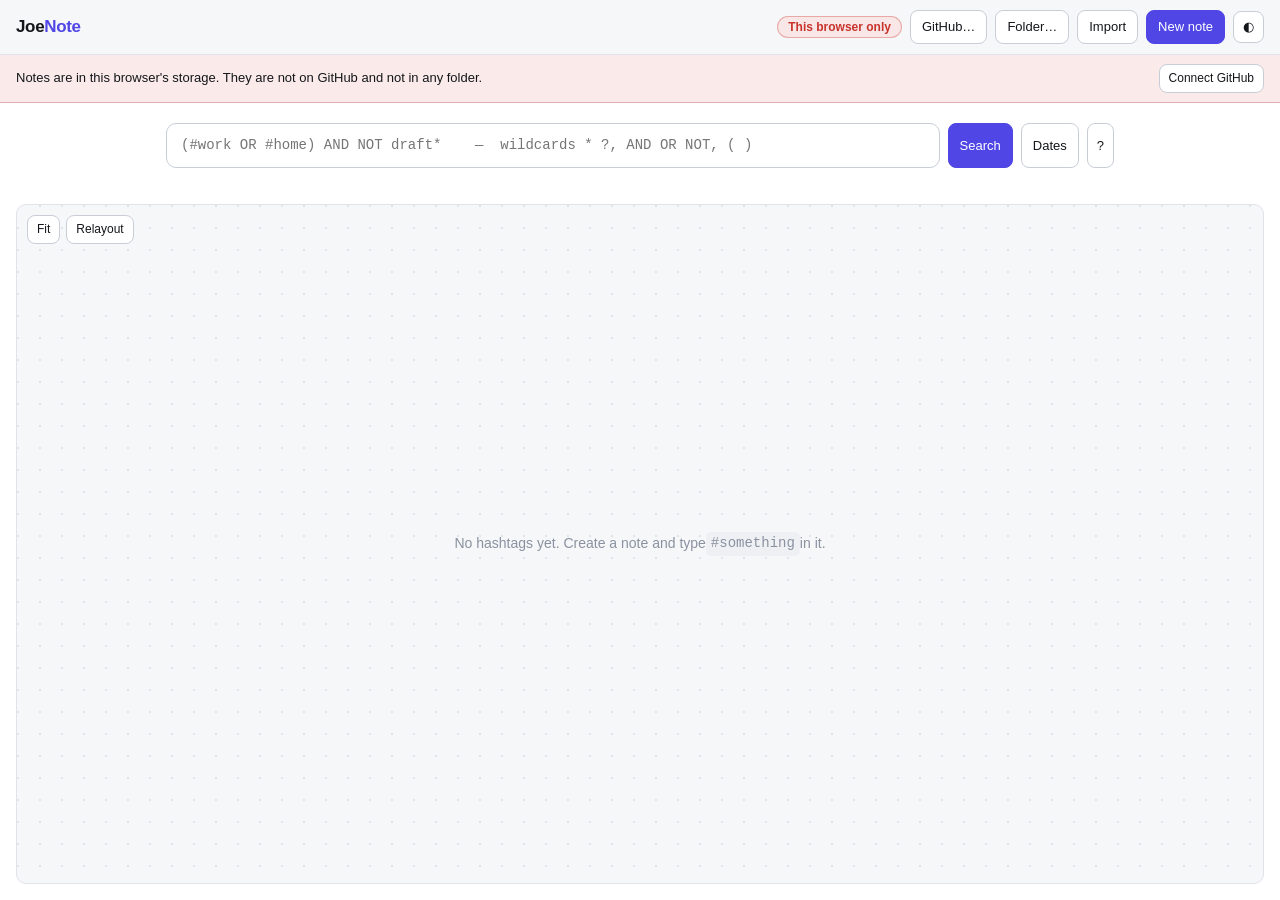
==== index.html @ c95a547b "Send a long jump straight to the chapter Chrome drops a smooth scroll that has to cross a hundred th" ====
<!DOCTYPE html>
<html lang="en">
<head>
<meta charset="utf-8" />
<meta name="viewport" content="width=device-width, initial-scale=1" />
<title>JoeNote</title>
<meta name="description" content="Markdown notes organised entirely by hashtags." />
<meta name="color-scheme" content="light dark" />
<!-- ?v= is bumped on every release. Pages serves css/js with a long max-age,
     so without it a returning browser pairs this new HTML with its cached old
     scripts and the app half-works in ways that look like real bugs. -->
<link rel="stylesheet" href="css/app.css?v=2026-08-16c" />
<link rel="icon" href="data:image/svg+xml,%3Csvg xmlns='http://www.w3.org/2000/svg' viewBox='0 0 32 32'%3E%3Ctext y='26' font-size='26'%3E%23%3C/text%3E%3C/svg%3E" />
</head>
<body>

<header class="topbar">
  <a class="brand" href="#/" title="Home — the hashtag map">Joe<span>Note</span></a>

  <div class="topbar-spacer"></div>

  <button id="storage-pill" class="pill destination" type="button" title="Where saves go — click to change"></button>
  <button id="btn-github" class="btn" type="button">GitHub…</button>
  <button id="btn-connect" class="btn" type="button">Folder…</button>
  <button id="btn-import" class="btn" type="button" title="Import .md files">Import</button>
  <input id="file-import" type="file" accept=".md,.markdown,text/markdown" multiple hidden />
  <button id="btn-new" class="btn primary" type="button" title="New note (n)">New note</button>
  <button id="btn-theme" class="btn icon" type="button" title="Light / dark">◐</button>
</header>

<div id="storage-banner" class="banner" hidden>
  <span id="storage-banner-text"></span>
  <button class="btn tiny" type="button" id="banner-github">Connect GitHub</button>
</div>

<!-- ======================= GITHUB CONNECT ======================== -->
<div id="gh-overlay" class="overlay" hidden>
  <div class="sheet" role="dialog" aria-modal="true" aria-labelledby="gh-h">
    <header>
      <h2 id="gh-h">Store notes in a GitHub repository</h2>
      <button class="btn icon" type="button" id="gh-close" title="Close">×</button>
    </header>

    <p class="sheet-lead">
      Every save, delete and pasted image becomes a commit. What you see here is
      exactly what is in the repo — from any browser, any machine.
    </p>

    <div class="field">
      <label for="gh-owner">Owner</label>
      <input id="gh-owner" spellcheck="false" placeholder="your-github-username" />
    </div>
    <div class="field">
      <label for="gh-repo">Repository</label>
      <input id="gh-repo" spellcheck="false" placeholder="joenote" />
    </div>
    <div class="field">
      <label for="gh-branch">Branch</label>
      <input id="gh-branch" spellcheck="false" placeholder="main" />
    </div>
    <div class="field">
      <label for="gh-token">Fine-grained personal access token</label>
      <input id="gh-token" type="password" spellcheck="false" autocomplete="off" placeholder="github_pat_…" />
    </div>

    <details class="sheet-help">
      <summary>How to make the token (1 minute)</summary>
      <ol>
        <li>Open <a href="https://github.com/settings/personal-access-tokens/new" target="_blank" rel="noopener noreferrer">github.com/settings/personal-access-tokens/new</a>.</li>
        <li><strong>Repository access</strong> → Only select repositories → pick this one repo.</li>
        <li><strong>Permissions</strong> → Repository permissions → <strong>Contents: Read and write</strong>. Nothing else.</li>
        <li>Generate, copy, paste it above.</li>
      </ol>
      <p>The token is kept in this browser's local storage and sent only to
         <code>api.github.com</code>. JoeNote has no server. Scope it to the one
         repo so it can do nothing else, and revoke it any time on GitHub.</p>
    </details>

    <p id="gh-msg" class="sheet-msg"></p>

    <footer>
      <button class="btn danger" type="button" id="gh-disconnect" hidden>Disconnect</button>
      <div class="topbar-spacer"></div>
      <button class="btn" type="button" id="gh-cancel">Cancel</button>
      <button class="btn primary" type="button" id="gh-save">Connect</button>
    </footer>
  </div>
</div>

<main>

  <!-- ============================ HOME ============================ -->
  <section id="view-home" class="view">
    <form id="search-form" class="search" autocomplete="off">
      <input id="q" type="search" spellcheck="false"
             placeholder="(#work OR #home) AND NOT draft*    —  wildcards * ?, AND OR NOT, ( )" />
      <button class="btn primary" type="submit">Search</button>
      <button class="btn" type="button" id="btn-dates" aria-pressed="false"
              title="Limit the search to a date or a date range">Dates</button>
      <button class="btn icon" type="button" id="btn-help" title="Query syntax">?</button>
    </form>

    <!-- The pickers are a front end for the query language: they write a
         term into the box above, so one string still drives everything. -->
    <div id="date-filter" class="date-filter" hidden>
      <div class="df-row">
        <label for="df-field">Limit by</label>
        <select id="df-field">
          <option value="updated">last modified</option>
          <option value="created">created</option>
          <option value="date">either date</option>
        </select>
        <label for="df-from">from</label>
        <input type="date" id="df-from" />
        <label for="df-to">to</label>
        <input type="date" id="df-to" />
        <span class="topbar-spacer"></span>
        <button class="btn tiny" type="button" id="df-clear">Clear dates</button>
      </div>
      <div class="df-row df-presets">
        <button class="btn tiny" type="button" data-range="today">Today</button>
        <button class="btn tiny" type="button" data-range="yesterday">Yesterday</button>
        <button class="btn tiny" type="button" data-range="7d">Last 7 days</button>
        <button class="btn tiny" type="button" data-range="30d">Last 30 days</button>
        <button class="btn tiny" type="button" data-range="thismonth">This month</button>
        <button class="btn tiny" type="button" data-range="thisyear">This year</button>
      </div>
      <p class="df-hint">One side may be left empty for an open-ended range.</p>
    </div>

    <p id="search-msg" class="search-msg"></p>

    <div id="help" class="help" hidden>
      <div class="help-grid">
        <div>
          <h4>Logic</h4>
          <ul>
            <li><code>a b</code> — both (implicit AND)</li>
            <li><code>a AND b</code> · <code>&amp;&amp;</code> · <code>&amp;</code></li>
            <li><code>a OR b</code> · <code>||</code> · <code>|</code></li>
            <li><code>NOT a</code> · <code>!a</code> · <code>-a</code></li>
            <li><code>(a OR b) AND !c</code></li>
          </ul>
        </div>
        <div>
          <h4>Wildcards</h4>
          <ul>
            <li><code>proj*</code> — any run of characters</li>
            <li><code>te?t</code> — exactly one character</li>
            <li><code>"exact phrase"</code> — literal, no wildcards</li>
          </ul>
        </div>
        <div>
          <h4>Fields</h4>
          <ul>
            <li><code>#work</code> / <code>tag:work</code> — #work or anything under it</li>
            <li><code>tag:=work</code> — exactly #work</li>
            <li><code>near:work</code> — #work, its siblings and their children</li>
            <li><code>title:</code> <code>text:</code> <code>file:</code></li>
            <li><code>is:untagged</code> <code>has:image</code> <code>has:link</code> <code>has:code</code></li>
          </ul>
        </div>
        <div>
          <h4>Dates <span class="help-note">day first — dd-mm-yyyy</span></h4>
          <ul>
            <li><code>updated:02-08-2026</code> · <code>02/08/2026</code> — that day</li>
            <li><code>created:08-2026</code> · <code>created:2026</code> — month, year</li>
            <li><code>updated:01-08-2026..31-08-2026</code> — a range</li>
            <li><code>created:&gt;01-08-2026</code> · <code>&gt;=</code> <code>&lt;</code> <code>&lt;=</code></li>
            <li><code>before:</code> <code>after:</code> <code>since:</code> <code>until:</code></li>
            <li><code>updated:today</code> <code>yesterday</code> <code>7d</code> <code>thismonth</code></li>
            <li><code>date:</code> — either date · <code>is:undated</code></li>
            <li>ISO is read too: <code>updated:2026-08-02</code></li>
          </ul>
        </div>
      </div>
    </div>

    <div class="map-wrap">
      <svg id="map" role="img" aria-label="Hashtag map"></svg>

      <div class="map-tools">
        <button class="btn tiny" type="button" id="btn-fit" title="Fit the map to the window">Fit</button>
        <button class="btn tiny" type="button" id="btn-relayout" title="Tidy the tree up again">Relayout</button>
      </div>

      <p id="map-empty" class="map-empty" hidden>
        No hashtags yet. Create a note and type <code>#something</code> in it.
      </p>

      <div class="panels">

      <aside id="notes-panel" class="notes-panel" hidden>
        <header>
          <h3 id="np-title">#tag</h3>
          <button class="btn icon" type="button" id="np-close" title="Close">×</button>
        </header>
        <label class="np-opt">
          <input type="checkbox" id="np-descend" checked />
          include hashtags below it
        </label>
        <ul id="np-list" class="np-list"></ul>
        <p id="np-empty" class="np-empty" hidden>No notes carry this hashtag yet.</p>
        <a class="btn tiny" id="np-all" href="#/">Open as a full search →</a>
      </aside>

      <aside id="tag-panel" class="tag-panel" hidden>
        <header>
          <h3 id="tp-name">#tag</h3>
          <button class="btn icon" type="button" id="tp-close" title="Close">×</button>
        </header>
        <p class="tp-count"><span id="tp-count">0</span> notes ·
          <a href="#" id="tp-open">show them</a></p>

        <h4>Parents</h4>
        <div id="tp-parents" class="chips"></div>
        <div class="row">
          <input id="tp-parent-input" list="tag-list" placeholder="add a parent…" />
          <button class="btn tiny" type="button" id="tp-parent-add">Add</button>
        </div>

        <h4>Children</h4>
        <div id="tp-children" class="chips muted"></div>

        <h4>Siblings</h4>
        <div id="tp-siblings" class="chips"></div>
        <div class="row">
          <input id="tp-sibling-input" list="tag-list" placeholder="add a sibling…" />
          <button class="btn tiny" type="button" id="tp-sibling-add">Add</button>
        </div>

        <h4>Rename</h4>
        <div class="row">
          <input id="tp-rename-input" placeholder="new name" />
          <button class="btn tiny" type="button" id="tp-rename">Rename</button>
        </div>
        <p class="hint">Renaming rewrites the hashtag in every note that uses it.
          A hashtag leaves the map by leaving the notes.</p>
      </aside>

      </div>

      <datalist id="tag-list"></datalist>
    </div>
  </section>

  <!-- ========================== RESULTS =========================== -->
  <section id="view-results" class="view" hidden>
    <div class="results-bar">
      <a class="btn tiny" href="#/">‹ Map</a>
      <code id="results-query"></code>
      <span id="results-count" class="pill"></span>
    </div>
    <ul id="results" class="results"></ul>
    <p id="results-empty" class="empty" hidden>Nothing matched.</p>
  </section>

  <!-- ============================ NOTE ============================ -->
  <section id="view-note" class="view" hidden>
    <div class="note-bar">
      <a class="btn tiny" href="#/" title="Back to the map">‹ Map</a>
      <span id="note-file" class="pill" title="File name"></span>
      <div class="topbar-spacer"></div>
      <span id="note-status" class="save-status"></span>
      <div class="segmented">
        <button class="btn tiny" type="button" id="btn-mode-view">View</button>
        <button class="btn tiny" type="button" id="btn-mode-edit">Edit</button>
      </div>
      <button class="btn tiny" type="button" id="btn-image" title="Add an image">＋ Image</button>
      <button class="btn tiny" type="button" id="btn-download" title="Download this .md">↓ .md</button>
      <button class="btn tiny danger" type="button" id="btn-delete">Delete</button>
    </div>
    <!-- phones have no clipboard-image paste and no drag-and-drop, so this is
         the only way in on mobile; accept="image/*" offers camera + library -->
    <input id="file-image" type="file" accept="image/*" multiple hidden />

    <div id="note-tags" class="note-tags"></div>
    <p id="note-dates" class="note-dates" hidden></p>

    <article id="note-view" class="markdown-body"></article>
    <textarea id="note-edit" class="editor" spellcheck="true" hidden
              placeholder="# Title&#10;&#10;Write markdown. Tag it with #hashtags. Paste images straight in."></textarea>
    <p class="editor-hint" id="editor-hint" hidden>
      Ctrl/⌘+S save · Ctrl/⌘+E toggle view · paste, drop or ＋ Image to embed a picture
    </p>
  </section>

</main>

<div id="toast" class="toast" hidden></div>

<script src="js/md.js?v=2026-08-16c"></script>
<script src="js/sanitize.js?v=2026-08-16c"></script>
<script src="js/store.js?v=2026-08-16c"></script>
<script src="js/tags.js?v=2026-08-16c"></script>
<script src="js/search.js?v=2026-08-16c"></script>
<script src="js/graph.js?v=2026-08-16c"></script>
<script src="js/app.js?v=2026-08-16c"></script>
</body>
</html>
---- css/app.css ----
/* JoeNote - css/app.css */

:root {
  --bg: #ffffff;
  --bg-soft: #f6f7f9;
  --bg-sunk: #eef0f4;
  --fg: #14161a;
  --fg-soft: #5a6270;
  --fg-faint: #8a92a0;
  --line: #e0e3e9;
  --line-strong: #c8cdd7;
  --accent: #4f46e5;
  --accent-soft: #eef0ff;
  --accent-fg: #ffffff;
  --danger: #c8342c;
  --ok: #14804a;
  --root-bg: #e7f6ed;
  --root-line: #4fac7d;
  --root-fg: #14684a;
  --radius: 10px;
  --mono: ui-monospace, SFMono-Regular, "SF Mono", Menlo, Consolas, "Liberation Mono", monospace;
  --sans: -apple-system, BlinkMacSystemFont, "Segoe UI", Roboto, "Helvetica Neue", Arial, sans-serif;
  --shadow: 0 1px 2px rgba(16, 20, 30, .06), 0 8px 24px rgba(16, 20, 30, .08);
}

html[data-theme="dark"] {
  --bg: #101319;
  --bg-soft: #171b23;
  --bg-sunk: #1e232d;
  --fg: #e6e9ef;
  --fg-soft: #a4adbd;
  --fg-faint: #737d8e;
  --line: #272d38;
  --line-strong: #3a4250;
  --accent: #8b87ff;
  --accent-soft: #23234a;
  --accent-fg: #0d0f14;
  --danger: #ff7a70;
  --ok: #4ad07f;
  --root-bg: #16301f;
  --root-line: #3f9166;
  --root-fg: #7fd7a5;
  --shadow: 0 1px 2px rgba(0, 0, 0, .4), 0 10px 30px rgba(0, 0, 0, .35);
}

* { box-sizing: border-box; }

/* Author styles beat the UA sheet, so any class that sets `display` would
   otherwise defeat the hidden attribute. Settle it once, here. */
[hidden] { display: none !important; }

html, body { height: 100%; }

body {
  margin: 0;
  font-family: var(--sans);
  font-size: 15px;
  line-height: 1.55;
  color: var(--fg);
  background: var(--bg);
  -webkit-font-smoothing: antialiased;
  display: flex;
  flex-direction: column;
}

a { color: var(--accent); }

/* ------------------------------- top bar ------------------------------ */

.topbar {
  display: flex;
  align-items: center;
  gap: 8px;
  padding: 10px 16px;
  border-bottom: 1px solid var(--line);
  background: var(--bg-soft);
  position: sticky;
  top: 0;
  z-index: 20;
  flex-wrap: wrap;
}

.brand {
  font-weight: 700;
  font-size: 17px;
  letter-spacing: -.02em;
  text-decoration: none;
  color: var(--fg);
}
.brand span { color: var(--accent); }

.topbar-spacer { flex: 1 1 auto; }

.btn {
  font: inherit;
  font-size: 13px;
  padding: 6px 11px;
  border-radius: 8px;
  border: 1px solid var(--line-strong);
  background: var(--bg);
  color: var(--fg);
  cursor: pointer;
  white-space: nowrap;
  text-decoration: none;
  display: inline-flex;
  align-items: center;
  gap: 5px;
}
.btn:hover { background: var(--bg-sunk); }
.btn:active { transform: translateY(1px); }
.btn.primary { background: var(--accent); border-color: var(--accent); color: var(--accent-fg); }
.btn.primary:hover { filter: brightness(1.08); }
.btn.tiny { font-size: 12px; padding: 4px 9px; }
.btn.icon { padding: 5px 9px; }
.btn.danger { color: var(--danger); border-color: color-mix(in srgb, var(--danger) 40%, var(--line-strong)); }
.btn.danger:hover { background: color-mix(in srgb, var(--danger) 12%, var(--bg)); }
.btn[aria-pressed="true"] { background: var(--accent-soft); border-color: var(--accent); color: var(--accent); }

.segmented { display: inline-flex; }
.segmented .btn { border-radius: 0; }
.segmented .btn:first-child { border-radius: 8px 0 0 8px; }
.segmented .btn:last-child { border-radius: 0 8px 8px 0; margin-left: -1px; }

.pill {
  font-size: 12px;
  color: var(--fg-soft);
  background: var(--bg-sunk);
  border: 1px solid var(--line);
  border-radius: 999px;
  padding: 3px 10px;
  white-space: nowrap;
  max-width: 34ch;
  overflow: hidden;
  text-overflow: ellipsis;
}

.destination { cursor: pointer; font-weight: 600; color: var(--fg); }
.destination:hover { border-color: var(--accent); }
.destination.github { background: var(--accent-soft); color: var(--accent); border-color: color-mix(in srgb, var(--accent) 30%, transparent); }
.destination.local { background: color-mix(in srgb, var(--danger) 12%, var(--bg)); color: var(--danger); border-color: color-mix(in srgb, var(--danger) 35%, transparent); }

.banner {
  display: flex; align-items: center; gap: 10px; flex-wrap: wrap;
  padding: 9px 16px; font-size: 13px;
  background: color-mix(in srgb, var(--danger) 10%, var(--bg));
  border-bottom: 1px solid color-mix(in srgb, var(--danger) 30%, var(--line));
  color: var(--fg);
}
.banner span { flex: 1 1 auto; }

/* ------------------------------- sheet -------------------------------- */

.overlay {
  position: fixed; inset: 0; z-index: 50;
  background: color-mix(in srgb, #05070c 55%, transparent);
  display: flex; align-items: center; justify-content: center; padding: 20px;
  overflow: auto;
}
.sheet {
  background: var(--bg); border: 1px solid var(--line-strong); border-radius: 14px;
  box-shadow: var(--shadow); width: 100%; max-width: 480px; padding: 18px 20px 16px;
}
.sheet header { display: flex; align-items: flex-start; gap: 10px; }
.sheet h2 { margin: 0; font-size: 17px; flex: 1 1 auto; letter-spacing: -.01em; }
.sheet-lead { margin: 8px 0 14px; font-size: 13px; color: var(--fg-soft); }
.field { margin-bottom: 10px; }
.field label { display: block; font-size: 11.5px; text-transform: uppercase; letter-spacing: .05em; color: var(--fg-faint); margin-bottom: 3px; }
.field input {
  width: 100%; font: inherit; font-size: 14px; font-family: var(--mono);
  padding: 8px 10px; border: 1px solid var(--line-strong); border-radius: 8px;
  background: var(--bg); color: var(--fg);
}
.field input:focus { outline: none; border-color: var(--accent); box-shadow: 0 0 0 3px var(--accent-soft); }
.sheet-help { margin: 12px 0 0; font-size: 12.5px; color: var(--fg-soft); }
.sheet-help summary { cursor: pointer; color: var(--accent); }
.sheet-help ol { padding-left: 18px; margin: 8px 0; }
.sheet-help li { margin: 3px 0; }
.sheet-help code { font-family: var(--mono); background: var(--bg-sunk); padding: 1px 4px; border-radius: 4px; }
.sheet-msg { min-height: 18px; margin: 10px 0 0; font-size: 12.5px; color: var(--danger); }
.sheet-msg.ok { color: var(--ok); }
.sheet footer { display: flex; align-items: center; gap: 8px; margin-top: 12px; }

main { flex: 1 1 auto; min-height: 0; display: flex; flex-direction: column; }
.view { flex: 1 1 auto; min-height: 0; display: flex; flex-direction: column; }
.view[hidden] { display: none; }

/* ------------------------------- search ------------------------------- */

.search {
  display: flex;
  gap: 8px;
  padding: 20px 16px 6px;
  max-width: 980px;
  width: 100%;
  margin: 0 auto;
}
.search input {
  flex: 1 1 auto;
  font: inherit;
  font-family: var(--mono);
  font-size: 14px;
  padding: 11px 14px;
  border-radius: var(--radius);
  border: 1px solid var(--line-strong);
  background: var(--bg);
  color: var(--fg);
}
.search input:focus {
  outline: none;
  border-color: var(--accent);
  box-shadow: 0 0 0 3px var(--accent-soft);
}

.search-msg {
  max-width: 980px;
  width: 100%;
  margin: 0 auto;
  padding: 0 16px;
  min-height: 20px;
  font-size: 12.5px;
  color: var(--fg-soft);
}
.search-msg.error { color: var(--danger); }

/* ---------------------------- date filter ----------------------------- */

.date-filter {
  max-width: 980px;
  width: 100%;
  margin: 8px auto 0;
  padding: 12px 16px;
  background: var(--bg-soft);
  border: 1px solid var(--line);
  border-radius: var(--radius);
}
.df-row { display: flex; flex-wrap: wrap; align-items: center; gap: 8px; }
.df-row + .df-row { margin-top: 8px; }
.df-row label { font-size: 12px; color: var(--fg-faint); }
.date-filter select,
.date-filter input[type="date"] {
  font: inherit;
  font-size: 13px;
  padding: 5px 8px;
  border: 1px solid var(--line-strong);
  border-radius: 8px;
  background: var(--bg);
  color: var(--fg);
  color-scheme: light dark;
}
.date-filter select:focus,
.date-filter input[type="date"]:focus {
  outline: none; border-color: var(--accent); box-shadow: 0 0 0 3px var(--accent-soft);
}
.df-presets { border-top: 1px solid var(--line); padding-top: 8px; }
.df-hint { margin: 8px 0 0; font-size: 11.5px; color: var(--fg-faint); }

.help {
  max-width: 980px;
  width: 100%;
  margin: 4px auto 0;
  padding: 14px 16px;
  background: var(--bg-soft);
  border: 1px solid var(--line);
  border-radius: var(--radius);
}
.help-grid { display: grid; grid-template-columns: repeat(auto-fit, minmax(230px, 1fr)); gap: 16px; }
.help h4 { margin: 0 0 6px; font-size: 12px; text-transform: uppercase; letter-spacing: .06em; color: var(--fg-faint); }
.help-note { text-transform: none; letter-spacing: 0; font-weight: 400; color: var(--accent); }
.help ul { margin: 0; padding-left: 16px; font-size: 13px; color: var(--fg-soft); }
.help code { font-family: var(--mono); font-size: 12px; background: var(--bg-sunk); padding: 1px 5px; border-radius: 5px; color: var(--fg); }

/* --------------------------------- map -------------------------------- */

.map-wrap {
  position: relative;
  flex: 1 1 auto;
  min-height: 380px;
  margin: 10px 16px 16px;
  border: 1px solid var(--line);
  border-radius: var(--radius);
  background:
    radial-gradient(circle at 1px 1px, var(--line) 1px, transparent 0) 0 0 / 22px 22px,
    var(--bg-soft);
  overflow: hidden;
}

#map { width: 100%; height: 100%; display: block; touch-action: none; cursor: grab; }
#map:active { cursor: grabbing; }

.map-tools { position: absolute; top: 10px; left: 10px; display: flex; gap: 6px; }
.map-empty {
  position: absolute; inset: 0; display: flex; align-items: center; justify-content: center;
  color: var(--fg-faint); font-size: 14px; pointer-events: none; text-align: center; padding: 20px;
}
.map-empty code { font-family: var(--mono); background: var(--bg-sunk); padding: 1px 5px; border-radius: 5px; }

.link { stroke: var(--line-strong); stroke-width: 1.4; }
.link.sibling { stroke-dasharray: 3 4; opacity: .75; }
.link.hi { stroke: var(--accent); stroke-width: 2.2; opacity: 1; }
.arrowhead { fill: var(--line-strong); }
.arrowhead.hi { fill: var(--accent); }

.node { cursor: pointer; }
.node rect {
  fill: var(--bg);
  stroke: var(--line-strong);
  stroke-width: 2;
  transition: fill .12s, stroke .12s;
}
/* a hashtag with no parent above it - the top of a branch - goes green */
.node.root rect { fill: var(--root-bg); stroke: var(--root-line); }
.node.root .node-label { fill: var(--root-fg); }
.node:hover rect { stroke: var(--accent); }
.node.hi rect { fill: var(--accent); stroke: var(--accent); }
.node.selected rect { stroke: var(--accent); stroke-width: 3.5; }
.node.dim { opacity: .25; }
.node-label {
  font-family: var(--sans);
  fill: var(--fg-soft);
  text-anchor: middle;
  pointer-events: none;
  user-select: none;
}
.node.selected .node-label { fill: var(--fg); font-weight: 600; }
/* the box behind it has gone solid accent, so the word has to turn over */
.node.hi .node-label { fill: var(--accent-fg); font-weight: 600; }
.node:focus { outline: none; }
.node:focus rect { stroke: var(--accent); stroke-width: 3.5; }

/* ------------------------------ tag panel ----------------------------- */

/* Notes on the left, relations on the right; both float over the map. */
.panels {
  position: absolute;
  inset: 46px 10px 10px;
  display: flex;
  gap: 10px;
  pointer-events: none;
}
.panels > aside {
  pointer-events: auto;
  width: 290px;
  max-width: 100%;
  max-height: 100%;
  display: flex;
  flex-direction: column;
  background: var(--bg);
  border: 1px solid var(--line-strong);
  border-radius: var(--radius);
  box-shadow: var(--shadow);
  padding: 12px 14px 14px;
}
.panels > #tag-panel { margin-left: auto; overflow: auto; }

.notes-panel .np-opt {
  display: flex; align-items: center; gap: 6px;
  font-size: 12px; color: var(--fg-soft); margin: 6px 0 2px;
}
.np-list {
  list-style: none; margin: 6px 0 8px; padding: 0;
  overflow-y: auto; flex: 1 1 auto; min-height: 40px;
}
.np-list li { border-bottom: 1px solid var(--line); }
.np-list li:last-child { border-bottom: 0; }
.np-list a {
  display: block; padding: 7px 6px; border-radius: 7px;
  text-decoration: none; color: inherit;
}
.np-list a:hover { background: var(--bg-soft); }
.np-list .np-title { font-size: 13.5px; font-weight: 600; }
.np-list .np-sub {
  font-size: 11.5px; color: var(--fg-faint); font-family: var(--mono);
  overflow: hidden; text-overflow: ellipsis; white-space: nowrap;
}
.np-list .np-via { color: var(--accent); }
.np-empty { font-size: 12.5px; color: var(--fg-faint); margin: 8px 0; }
#np-all { justify-content: center; }

.tag-panel header, .notes-panel header { display: flex; align-items: center; gap: 8px; }
.tag-panel h3, .notes-panel h3 {
  margin: 0; font-size: 15px; flex: 1 1 auto; font-family: var(--mono); word-break: break-all;
}
.tag-panel h4 { margin: 14px 0 6px; font-size: 11px; text-transform: uppercase; letter-spacing: .06em; color: var(--fg-faint); }
.tp-count { margin: 4px 0 0; font-size: 12.5px; color: var(--fg-soft); }
.tag-panel .row { display: flex; gap: 6px; margin-top: 6px; }
.tag-panel .row input {
  flex: 1 1 auto; min-width: 0; font: inherit; font-size: 12.5px; padding: 5px 8px;
  border: 1px solid var(--line-strong); border-radius: 7px; background: var(--bg); color: var(--fg);
}
.tag-panel .hint { font-size: 11.5px; color: var(--fg-faint); margin: 6px 0 0; }
.tag-panel .btn.danger { margin-top: 16px; width: 100%; justify-content: center; }

.chips { display: flex; flex-wrap: wrap; gap: 5px; min-height: 22px; }
.chips:empty::after { content: "none"; color: var(--fg-faint); font-size: 12px; }
.chip {
  display: inline-flex; align-items: center; gap: 4px;
  font-family: var(--mono); font-size: 12px;
  background: var(--accent-soft); color: var(--accent);
  border: 1px solid color-mix(in srgb, var(--accent) 25%, transparent);
  border-radius: 999px; padding: 2px 8px; text-decoration: none;
}
.chip button {
  border: 0; background: none; color: inherit; cursor: pointer; font: inherit;
  padding: 0 0 0 2px; opacity: .6;
}
.chip button:hover { opacity: 1; }
.chips.muted .chip { background: var(--bg-sunk); color: var(--fg-soft); border-color: var(--line); }

/* ------------------------------- results ------------------------------ */

.results-bar {
  display: flex; align-items: center; gap: 10px;
  padding: 14px 16px 8px; max-width: 900px; width: 100%; margin: 0 auto;
}
.results-bar code {
  font-family: var(--mono); font-size: 12.5px; color: var(--fg-soft);
  background: var(--bg-sunk); padding: 3px 9px; border-radius: 7px;
  overflow: hidden; text-overflow: ellipsis; white-space: nowrap; flex: 1 1 auto;
}

.results { list-style: none; margin: 0 auto 40px; padding: 0 16px; max-width: 900px; width: 100%; }
.results li { border-bottom: 1px solid var(--line); }
.results a.result {
  display: block; padding: 12px 6px; text-decoration: none; color: inherit; border-radius: 8px;
}
.results a.result:hover { background: var(--bg-soft); }
.result h3 { margin: 0 0 3px; font-size: 15.5px; font-weight: 600; }
.result .snippet { margin: 0; font-size: 13px; color: var(--fg-soft); display: -webkit-box; -webkit-line-clamp: 2; -webkit-box-orient: vertical; overflow: hidden; }
.result .meta { margin-top: 6px; display: flex; flex-wrap: wrap; gap: 5px; align-items: center; }
.result .meta .file { font-family: var(--mono); font-size: 11px; color: var(--fg-faint); }
.result .meta .when { font-size: 11px; color: var(--fg-faint); }
.result .meta .when.approx { font-style: italic; }
mark { background: color-mix(in srgb, var(--accent) 28%, transparent); color: inherit; border-radius: 3px; padding: 0 1px; }
.empty { text-align: center; color: var(--fg-faint); padding: 40px 16px; }

/* -------------------------------- note -------------------------------- */

.note-bar {
  display: flex; align-items: center; gap: 8px; flex-wrap: wrap;
  padding: 12px 16px 8px; max-width: 860px; width: 100%; margin: 0 auto;
}
.save-status { font-size: 12px; color: var(--fg-faint); min-width: 60px; text-align: right; }
.save-status.saved { color: var(--ok); }

.note-tags {
  display: flex; flex-wrap: wrap; gap: 5px;
  padding: 0 16px 8px; max-width: 860px; width: 100%; margin: 0 auto;
}

.note-dates {
  padding: 0 16px 10px; max-width: 860px; width: 100%; margin: -4px auto 0;
  font-size: 12px; color: var(--fg-faint);
}
.note-dates .approx { font-style: italic; }

.editor {
  flex: 1 1 auto;
  width: 100%;
  max-width: 860px;
  margin: 0 auto;
  min-height: 55vh;
  font-family: var(--mono);
  font-size: 14px;
  line-height: 1.65;
  padding: 16px;
  tab-size: 4;
  border: 1px solid var(--line);
  border-radius: var(--radius);
  background: var(--bg-soft);
  color: var(--fg);
  resize: none;
}
.editor:focus { outline: none; border-color: var(--accent); }
.editor.dropping { border-color: var(--accent); background: var(--accent-soft); }
.editor-hint { max-width: 860px; width: 100%; margin: 6px auto 30px; padding: 0 16px; font-size: 12px; color: var(--fg-faint); }

/* --------------------------- rendered markdown ------------------------ */

.markdown-body {
  max-width: 860px;
  width: 100%;
  margin: 0 auto;
  padding: 0 16px 80px;
  overflow-wrap: break-word;
}
.markdown-body > *:first-child { margin-top: 0; }
/* a jump to a chapter must not land it under the sticky bar at the top */
.markdown-body [id] { scroll-margin-top: 72px; }
.markdown-body h1, .markdown-body h2, .markdown-body h3,
.markdown-body h4, .markdown-body h5, .markdown-body h6 {
  margin: 1.6em 0 .5em; line-height: 1.25; letter-spacing: -.01em;
}
.markdown-body h1 { font-size: 1.9em; }
.markdown-body h2 { font-size: 1.45em; padding-bottom: .25em; border-bottom: 1px solid var(--line); }
.markdown-body h3 { font-size: 1.2em; }
.markdown-body h4 { font-size: 1.05em; }
.markdown-body h5, .markdown-body h6 { font-size: .95em; color: var(--fg-soft); }
.markdown-body p { margin: 0 0 1em; }
.markdown-body ul, .markdown-body ol { margin: 0 0 1em; padding-left: 1.6em; }
.markdown-body li { margin: .2em 0; }
.markdown-body li > ul, .markdown-body li > ol { margin-bottom: 0; }
.markdown-body ul.task-list { list-style: none; padding-left: 1.1em; }
.markdown-body li.task-item input { margin-right: .4em; }
.markdown-body blockquote {
  margin: 0 0 1em; padding: .1em 1em; color: var(--fg-soft);
  border-left: 3px solid var(--line-strong); background: var(--bg-soft);
  border-radius: 0 8px 8px 0;
}
.markdown-body code {
  font-family: var(--mono); font-size: .875em;
  background: var(--bg-sunk); padding: .15em .4em; border-radius: 5px;
}
.markdown-body pre {
  margin: 0 0 1em; padding: 13px 15px; overflow-x: auto;
  background: var(--bg-sunk); border: 1px solid var(--line); border-radius: var(--radius);
}
.markdown-body pre code { background: none; padding: 0; font-size: 13px; line-height: 1.55; }
.markdown-body hr { border: 0; border-top: 1px solid var(--line); margin: 2em 0; }
.markdown-body img { max-width: 100%; height: auto; border-radius: 8px; display: block; margin: .4em 0; }
.markdown-body .table-wrap { overflow-x: auto; margin: 0 0 1em; }
.markdown-body table { border-collapse: collapse; width: max-content; min-width: 60%; font-size: 14px; }
.markdown-body th, .markdown-body td { border: 1px solid var(--line); padding: 6px 11px; }
.markdown-body th { background: var(--bg-soft); font-weight: 600; }
.markdown-body tbody tr:nth-child(even) { background: color-mix(in srgb, var(--bg-soft) 60%, transparent); }
.markdown-body kbd {
  font-family: var(--mono); font-size: .82em; padding: 1px 5px;
  border: 1px solid var(--line-strong); border-bottom-width: 2px; border-radius: 5px; background: var(--bg-soft);
}
.markdown-body .footnotes { font-size: .9em; color: var(--fg-soft); }
.markdown-body .footnotes li p { display: inline; }
.markdown-body .fnback { text-decoration: none; margin-left: 4px; }
.markdown-body sup.fnref a { text-decoration: none; padding: 0 2px; }

.tagchip {
  display: inline-block;
  font-family: var(--mono); font-size: .86em; font-weight: 500;
  color: var(--accent); background: var(--accent-soft);
  border-radius: 999px; padding: 1px 8px; text-decoration: none;
  border: 1px solid color-mix(in srgb, var(--accent) 22%, transparent);
}
.tagchip:hover { filter: brightness(.95); }

/* -------------------------------- toast ------------------------------- */

.toast {
  position: fixed; left: 50%; bottom: 24px; transform: translateX(-50%);
  background: var(--fg); color: var(--bg);
  padding: 9px 16px; border-radius: 999px; font-size: 13px;
  box-shadow: var(--shadow); z-index: 100; max-width: 90vw; text-align: center;
}
.toast.err { background: var(--danger); color: #fff; }

/* ------------------------------ responsive ---------------------------- */

@media (max-width: 720px) {
  .topbar { gap: 6px; padding: 8px 10px; }
  .btn { font-size: 12px; padding: 5px 9px; }
  .search { padding: 12px 10px 4px; }
  .map-wrap { margin: 8px 10px 10px; min-height: 320px; }
  .panels { inset: auto 0 0 0; flex-direction: column; gap: 6px; max-height: 74%; }
  .panels > aside { width: auto; max-height: 36vh; border-radius: var(--radius) var(--radius) 0 0; }
  .panels > #tag-panel { margin-left: 0; }
  .markdown-body, .editor, .note-bar, .results, .results-bar, .note-tags,
  .note-dates { padding-left: 12px; padding-right: 12px; }
}

@media print {
  .topbar, .note-bar, .note-tags, .toast { display: none !important; }
  .markdown-body { max-width: none; }
}
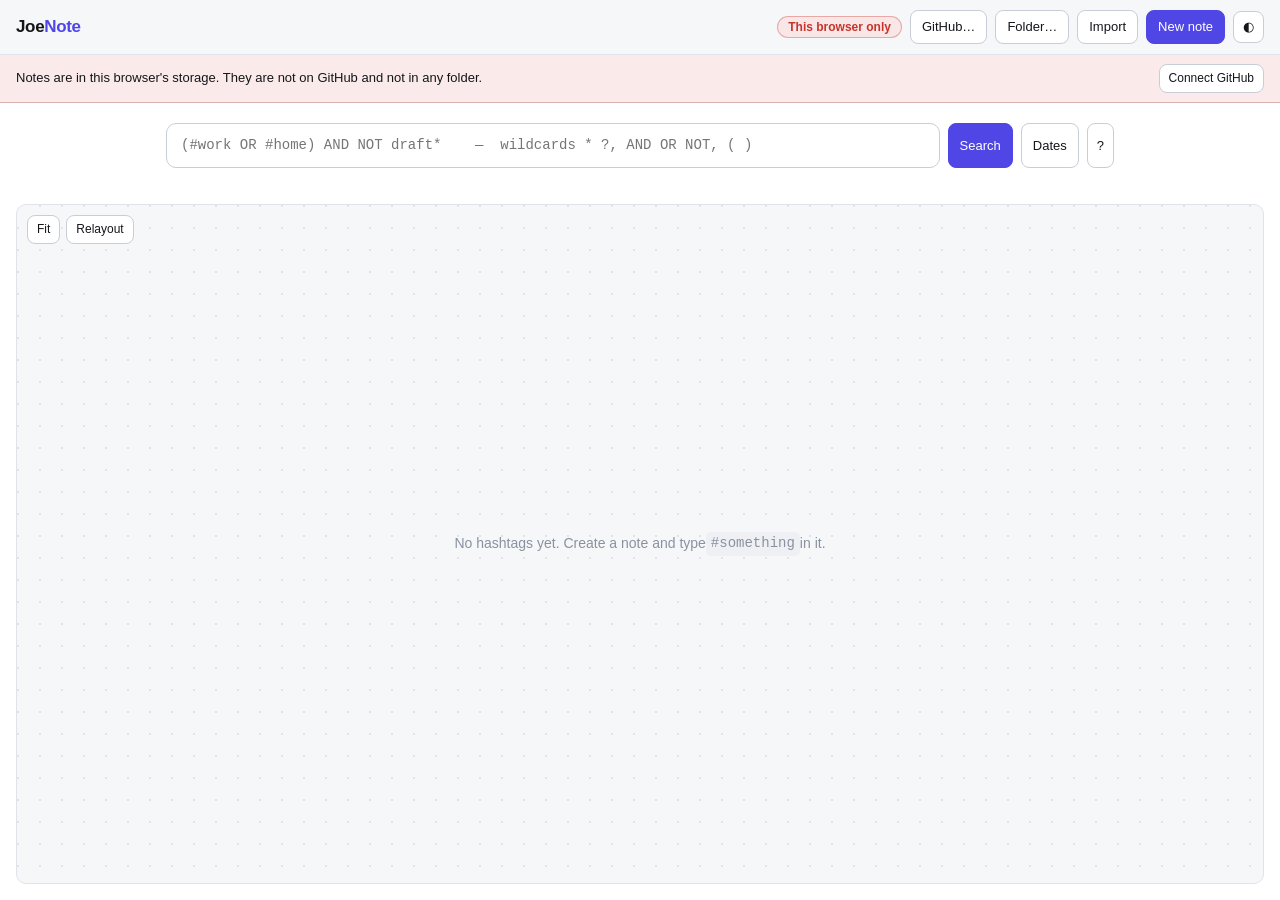
==== commit 038b5d22: "Stop a small tree drifting off into a corner of the map Nothing joins one tree to the next, so nothi" ====
--- a/index.html
+++ b/index.html
@@ -9,7 +9,7 @@
 <!-- ?v= is bumped on every release. Pages serves css/js with a long max-age,
      so without it a returning browser pairs this new HTML with its cached old
      scripts and the app half-works in ways that look like real bugs. -->
-<link rel="stylesheet" href="css/app.css?v=2026-08-16c" />
+<link rel="stylesheet" href="css/app.css?v=2026-08-16d" />
 <link rel="icon" href="data:image/svg+xml,%3Csvg xmlns='http://www.w3.org/2000/svg' viewBox='0 0 32 32'%3E%3Ctext y='26' font-size='26'%3E%23%3C/text%3E%3C/svg%3E" />
 </head>
 <body>
@@ -289,12 +289,12 @@
 
 <div id="toast" class="toast" hidden></div>
 
-<script src="js/md.js?v=2026-08-16c"></script>
-<script src="js/sanitize.js?v=2026-08-16c"></script>
-<script src="js/store.js?v=2026-08-16c"></script>
-<script src="js/tags.js?v=2026-08-16c"></script>
-<script src="js/search.js?v=2026-08-16c"></script>
-<script src="js/graph.js?v=2026-08-16c"></script>
-<script src="js/app.js?v=2026-08-16c"></script>
+<script src="js/md.js?v=2026-08-16d"></script>
+<script src="js/sanitize.js?v=2026-08-16d"></script>
+<script src="js/store.js?v=2026-08-16d"></script>
+<script src="js/tags.js?v=2026-08-16d"></script>
+<script src="js/search.js?v=2026-08-16d"></script>
+<script src="js/graph.js?v=2026-08-16d"></script>
+<script src="js/app.js?v=2026-08-16d"></script>
 </body>
 </html>
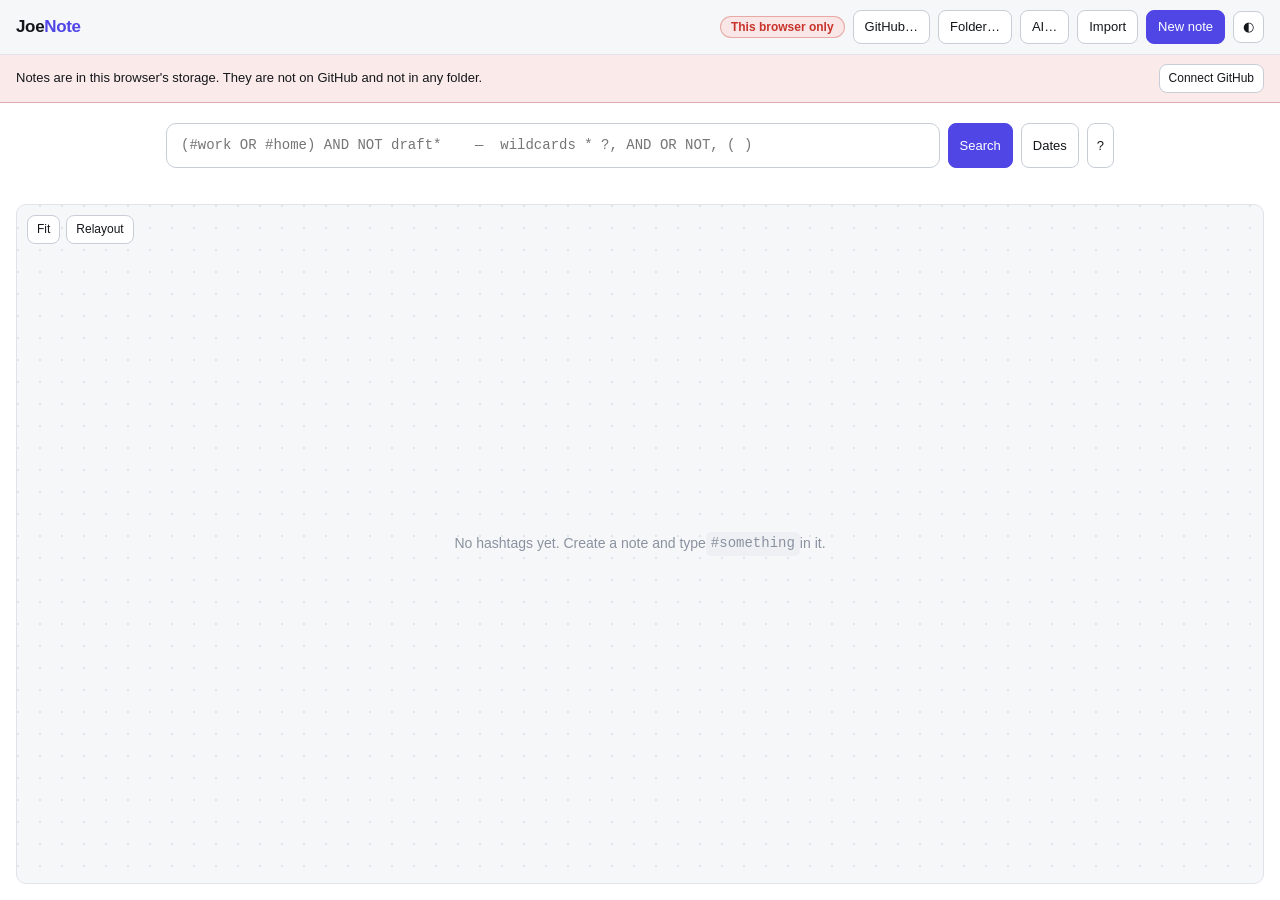
==== commit 24281cd0: "Let a highlight carry its note, in the same run of characters Selecting text in a note now brings up" ====
--- a/index.html
+++ b/index.html
@@ -9,7 +9,7 @@
 <!-- ?v= is bumped on every release. Pages serves css/js with a long max-age,
      so without it a returning browser pairs this new HTML with its cached old
      scripts and the app half-works in ways that look like real bugs. -->
-<link rel="stylesheet" href="css/app.css?v=2026-08-16d" />
+<link rel="stylesheet" href="css/app.css?v=2026-08-22a" />
 <link rel="icon" href="data:image/svg+xml,%3Csvg xmlns='http://www.w3.org/2000/svg' viewBox='0 0 32 32'%3E%3Ctext y='26' font-size='26'%3E%23%3C/text%3E%3C/svg%3E" />
 </head>
 <body>
@@ -22,6 +22,7 @@
   <button id="storage-pill" class="pill destination" type="button" title="Where saves go — click to change"></button>
   <button id="btn-github" class="btn" type="button">GitHub…</button>
   <button id="btn-connect" class="btn" type="button">Folder…</button>
+  <button id="btn-ai" class="btn" type="button" title="Anthropic key, for the 10-word summary">AI…</button>
   <button id="btn-import" class="btn" type="button" title="Import .md files">Import</button>
   <input id="file-import" type="file" accept=".md,.markdown,text/markdown" multiple hidden />
   <button id="btn-new" class="btn primary" type="button" title="New note (n)">New note</button>
@@ -83,6 +84,48 @@
       <div class="topbar-spacer"></div>
       <button class="btn" type="button" id="gh-cancel">Cancel</button>
       <button class="btn primary" type="button" id="gh-save">Connect</button>
+    </footer>
+  </div>
+</div>
+
+<!-- ========================= ANTHROPIC KEY ======================= -->
+<div id="ai-overlay" class="overlay" hidden>
+  <div class="sheet" role="dialog" aria-modal="true" aria-labelledby="ai-h">
+    <header>
+      <h2 id="ai-h">Key for the 10-word summary</h2>
+      <button class="btn icon" type="button" id="ai-close" title="Close">&times;</button>
+    </header>
+
+    <p class="sheet-lead">
+      Select some text in a note and one of the choices is a summary in under
+      ten words, written by Claude and pinned to the highlight as its note.
+      That is the only thing this key is used for.
+    </p>
+
+    <div class="field">
+      <label for="ai-key">Anthropic API key</label>
+      <input id="ai-key" type="password" spellcheck="false" autocomplete="off" placeholder="sk-ant-&hellip;" />
+    </div>
+
+    <details class="sheet-help">
+      <summary>Where the key goes</summary>
+      <p>The key is kept in this browser's local storage and sent only to
+         <code>api.anthropic.com</code>. JoeNote has no server, so there is
+         nowhere else for it to go &mdash; it is never written into a note, never
+         committed, and never leaves this machine except on the way to
+         Anthropic.</p>
+      <p>That also means anyone with this browser has the key. Make it at
+         <a href="https://console.anthropic.com/settings/keys" target="_blank" rel="noopener noreferrer">console.anthropic.com/settings/keys</a>,
+         and revoke it there the moment you want it gone.</p>
+    </details>
+
+    <p id="ai-msg" class="sheet-msg"></p>
+
+    <footer>
+      <button class="btn danger" type="button" id="ai-clear">Remove</button>
+      <div class="topbar-spacer"></div>
+      <button class="btn" type="button" id="ai-cancel">Cancel</button>
+      <button class="btn primary" type="button" id="ai-save">Save</button>
     </footer>
   </div>
 </div>
@@ -289,12 +332,13 @@
 
 <div id="toast" class="toast" hidden></div>
 
-<script src="js/md.js?v=2026-08-16d"></script>
-<script src="js/sanitize.js?v=2026-08-16d"></script>
-<script src="js/store.js?v=2026-08-16d"></script>
-<script src="js/tags.js?v=2026-08-16d"></script>
-<script src="js/search.js?v=2026-08-16d"></script>
-<script src="js/graph.js?v=2026-08-16d"></script>
-<script src="js/app.js?v=2026-08-16d"></script>
+<script src="js/md.js?v=2026-08-22a"></script>
+<script src="js/sanitize.js?v=2026-08-22a"></script>
+<script src="js/store.js?v=2026-08-22a"></script>
+<script src="js/tags.js?v=2026-08-22a"></script>
+<script src="js/search.js?v=2026-08-22a"></script>
+<script src="js/graph.js?v=2026-08-22a"></script>
+<script src="js/hl.js?v=2026-08-22a"></script>
+<script src="js/app.js?v=2026-08-22a"></script>
 </body>
 </html>
--- a/css/app.css
+++ b/css/app.css
@@ -550,6 +550,112 @@
 }
 .toast.err { background: var(--danger); color: #fff; }
 
+/* ------------------------- highlights and their notes -----------------
+ * A highlight is ==text== in the file. The little dot after one says a
+ * note is tied to it; the note lives in the same run of characters, so
+ * the dot can never outlive the highlight it belongs to.
+ * -------------------------------------------------------------------- */
+
+.markdown-body mark.hl {
+  background: color-mix(in srgb, var(--accent) 24%, transparent);
+  border-radius: 3px;
+  padding: 0 2px;
+  cursor: pointer;
+  transition: background .12s;
+}
+.markdown-body mark.hl:hover,
+.markdown-body mark.hl.open {
+  background: color-mix(in srgb, var(--accent) 42%, transparent);
+}
+.markdown-body mark.hl[data-note]::after {
+  content: "";
+  display: inline-block;
+  width: 5px;
+  height: 5px;
+  margin: 0 1px 0 3px;
+  border-radius: 50%;
+  background: var(--accent);
+  vertical-align: super;
+}
+
+/* the pop-up menus: one for a fresh selection, one for an existing
+   highlight. Both are positioned from JavaScript and never wider than
+   the screen they appear on. */
+.sel-menu {
+  position: absolute;
+  z-index: 60;
+  display: flex;
+  align-items: stretch;
+  gap: 2px;
+  padding: 4px;
+  max-width: calc(100vw - 16px);
+  border: 1px solid var(--line-strong);
+  border-radius: var(--radius);
+  background: var(--bg);
+  box-shadow: var(--shadow);
+  font: 500 13px/1 var(--sans);
+  user-select: none;
+  -webkit-user-select: none;
+}
+.sel-menu.stack { flex-direction: column; align-items: stretch; min-width: 210px; }
+.sel-menu button {
+  font: inherit;
+  color: var(--fg);
+  background: none;
+  border: 0;
+  border-radius: 7px;
+  padding: 8px 11px;
+  cursor: pointer;
+  white-space: nowrap;
+  text-align: left;
+}
+.sel-menu button:hover { background: var(--bg-sunk); }
+.sel-menu button:disabled { color: var(--fg-faint); cursor: default; background: none; }
+.sel-menu button.danger { color: var(--danger); }
+.sel-menu .swatch {
+  display: inline-block;
+  width: 10px; height: 10px;
+  margin-right: 7px;
+  border-radius: 3px;
+  background: color-mix(in srgb, var(--accent) 55%, transparent);
+  vertical-align: -1px;
+}
+.sel-menu .note-read {
+  padding: 7px 11px 9px;
+  max-width: 260px;
+  color: var(--fg-soft);
+  font: 400 13px/1.45 var(--sans);
+  border-bottom: 1px solid var(--line);
+  margin-bottom: 2px;
+  white-space: pre-wrap;
+  overflow-wrap: anywhere;
+}
+.sel-menu textarea {
+  font: 400 13px/1.45 var(--sans);
+  color: var(--fg);
+  background: var(--bg-soft);
+  border: 1px solid var(--line-strong);
+  border-radius: 7px;
+  padding: 7px 9px;
+  width: 260px;
+  min-height: 66px;
+  resize: vertical;
+}
+.sel-menu .row { display: flex; gap: 4px; justify-content: flex-end; padding-top: 4px; }
+.sel-menu .row button { padding: 6px 10px; }
+.sel-menu .row button.primary {
+  background: var(--accent);
+  border-color: var(--accent);
+  color: var(--accent-fg);
+}
+.sel-menu .row button.primary:hover { filter: brightness(1.08); }
+
+/* the note under a highlight, opened by clicking it */
+.hl-note {
+  margin: 0;
+  color: var(--fg-soft);
+}
+
 /* ------------------------------ responsive ---------------------------- */
 
 @media (max-width: 720px) {
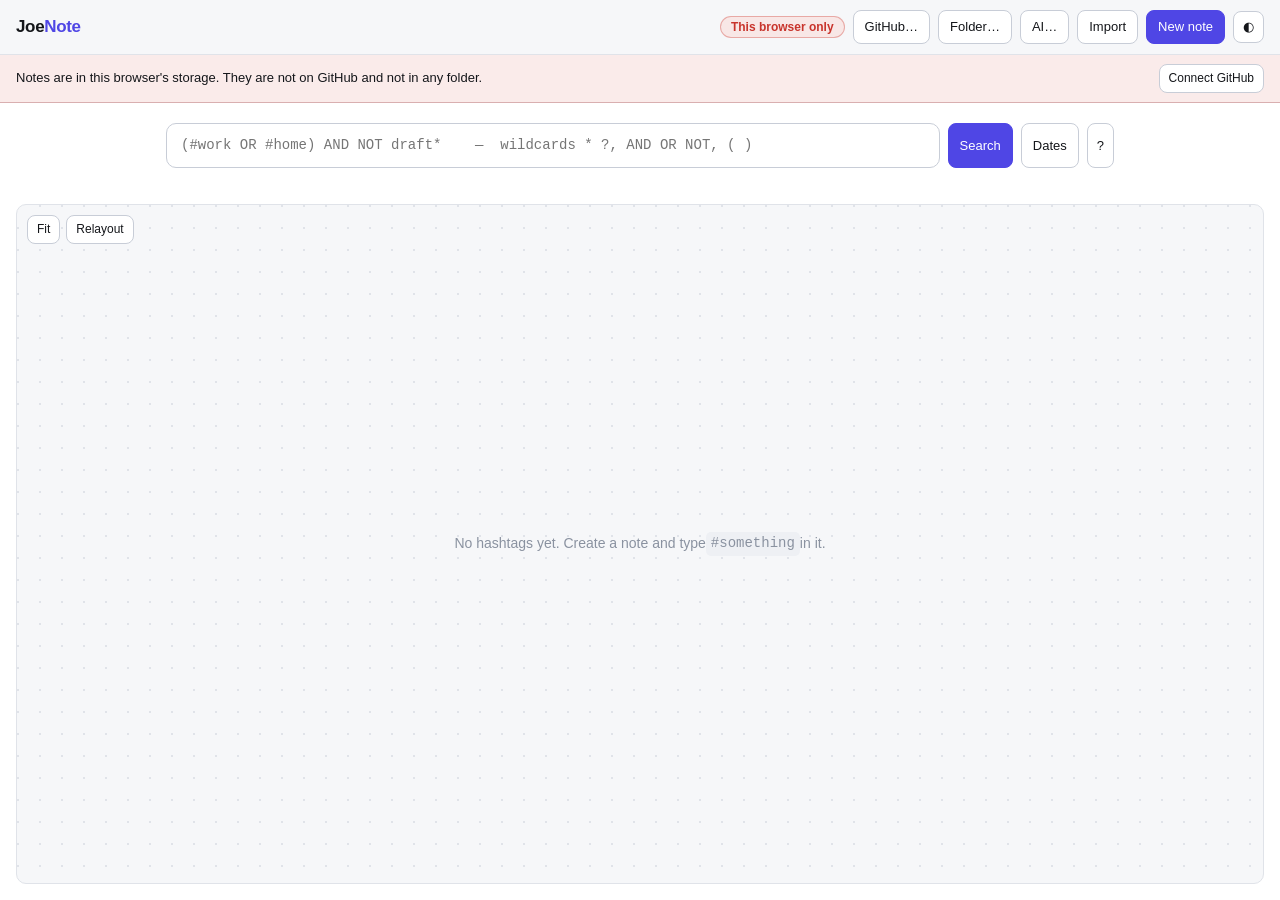
==== commit 6252124d: "Let the key field take Enter, so pasting one is the whole job Co-Authored-By: Claude Opus 5 <noreply" ====
--- a/index.html
+++ b/index.html
@@ -9,7 +9,7 @@
 <!-- ?v= is bumped on every release. Pages serves css/js with a long max-age,
      so without it a returning browser pairs this new HTML with its cached old
      scripts and the app half-works in ways that look like real bugs. -->
-<link rel="stylesheet" href="css/app.css?v=2026-08-22a" />
+<link rel="stylesheet" href="css/app.css?v=2026-08-22b" />
 <link rel="icon" href="data:image/svg+xml,%3Csvg xmlns='http://www.w3.org/2000/svg' viewBox='0 0 32 32'%3E%3Ctext y='26' font-size='26'%3E%23%3C/text%3E%3C/svg%3E" />
 </head>
 <body>
@@ -332,13 +332,13 @@
 
 <div id="toast" class="toast" hidden></div>
 
-<script src="js/md.js?v=2026-08-22a"></script>
-<script src="js/sanitize.js?v=2026-08-22a"></script>
-<script src="js/store.js?v=2026-08-22a"></script>
-<script src="js/tags.js?v=2026-08-22a"></script>
-<script src="js/search.js?v=2026-08-22a"></script>
-<script src="js/graph.js?v=2026-08-22a"></script>
-<script src="js/hl.js?v=2026-08-22a"></script>
-<script src="js/app.js?v=2026-08-22a"></script>
+<script src="js/md.js?v=2026-08-22b"></script>
+<script src="js/sanitize.js?v=2026-08-22b"></script>
+<script src="js/store.js?v=2026-08-22b"></script>
+<script src="js/tags.js?v=2026-08-22b"></script>
+<script src="js/search.js?v=2026-08-22b"></script>
+<script src="js/graph.js?v=2026-08-22b"></script>
+<script src="js/hl.js?v=2026-08-22b"></script>
+<script src="js/app.js?v=2026-08-22b"></script>
 </body>
 </html>
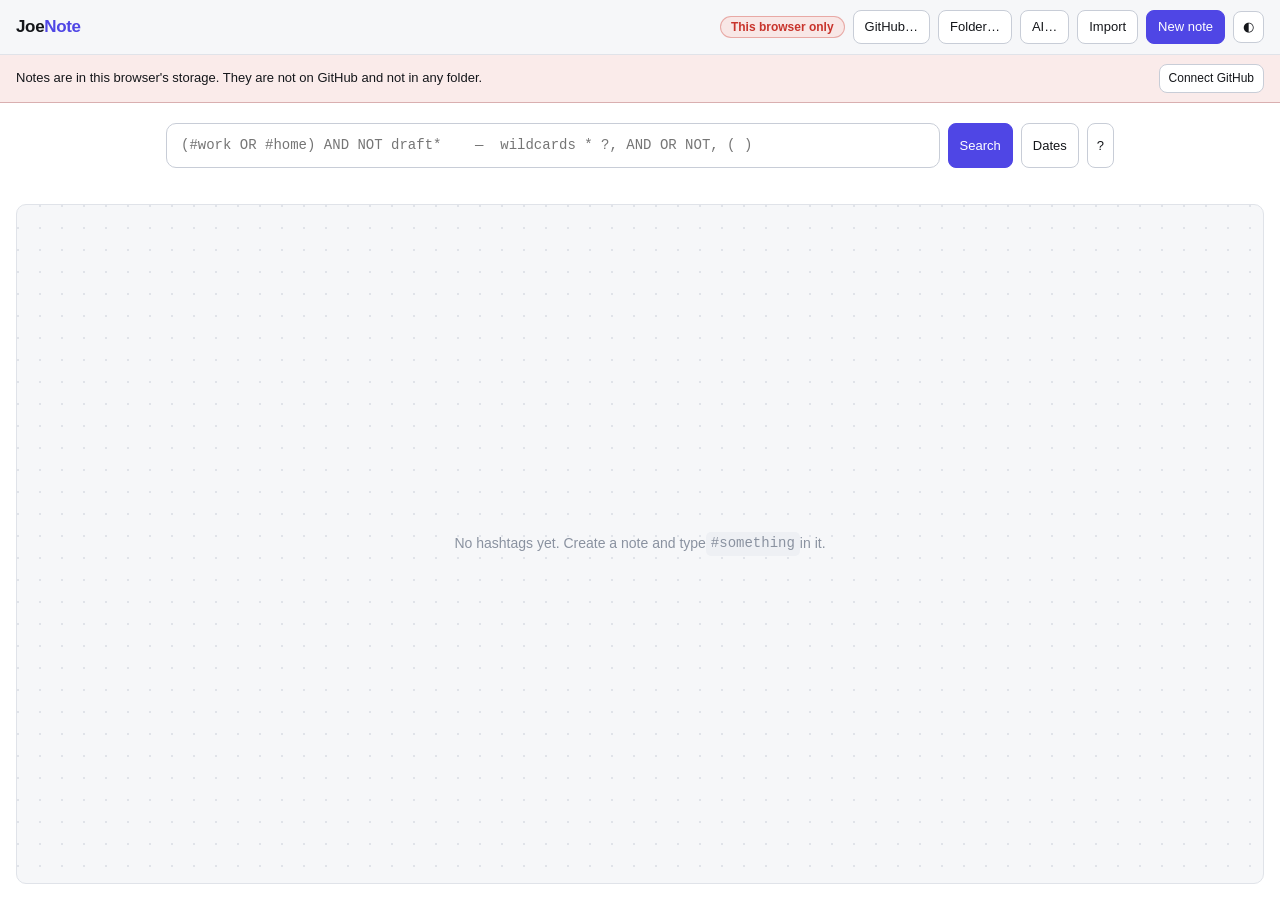
==== commit 0f614fba: "Hashtags stand alone, and the map is a plain listing The map was a tree: arrows down from parent to " ====
--- a/index.html
+++ b/index.html
@@ -9,7 +9,7 @@
 <!-- ?v= is bumped on every release. Pages serves css/js with a long max-age,
      so without it a returning browser pairs this new HTML with its cached old
      scripts and the app half-works in ways that look like real bugs. -->
-<link rel="stylesheet" href="css/app.css?v=2026-08-22b" />
+<link rel="stylesheet" href="css/app.css?v=2026-08-24a" />
 <link rel="icon" href="data:image/svg+xml,%3Csvg xmlns='http://www.w3.org/2000/svg' viewBox='0 0 32 32'%3E%3Ctext y='26' font-size='26'%3E%23%3C/text%3E%3C/svg%3E" />
 </head>
 <body>
@@ -127,6 +127,15 @@
       <button class="btn" type="button" id="ai-cancel">Cancel</button>
       <button class="btn primary" type="button" id="ai-save">Save</button>
     </footer>
+  </div>
+</div>
+
+<!-- =========================== SUMMARY ===========================
+     The summary and a button to dismiss it. Nothing else belongs here. -->
+<div id="sum-overlay" class="overlay" hidden>
+  <div class="sheet sum" role="dialog" aria-modal="true" aria-labelledby="sum-text">
+    <p id="sum-text" class="sum-text"></p>
+    <button class="btn primary" type="button" id="sum-ok">OK</button>
   </div>
 </div>
 
@@ -196,9 +205,7 @@
         <div>
           <h4>Fields</h4>
           <ul>
-            <li><code>#work</code> / <code>tag:work</code> — #work or anything under it</li>
-            <li><code>tag:=work</code> — exactly #work</li>
-            <li><code>near:work</code> — #work, its siblings and their children</li>
+            <li><code>#work</code> / <code>tag:work</code> — tagged #work</li>
             <li><code>title:</code> <code>text:</code> <code>file:</code></li>
             <li><code>is:untagged</code> <code>has:image</code> <code>has:link</code> <code>has:code</code></li>
           </ul>
@@ -222,11 +229,6 @@
     <div class="map-wrap">
       <svg id="map" role="img" aria-label="Hashtag map"></svg>
 
-      <div class="map-tools">
-        <button class="btn tiny" type="button" id="btn-fit" title="Fit the map to the window">Fit</button>
-        <button class="btn tiny" type="button" id="btn-relayout" title="Tidy the tree up again">Relayout</button>
-      </div>
-
       <p id="map-empty" class="map-empty" hidden>
         No hashtags yet. Create a note and type <code>#something</code> in it.
       </p>
@@ -238,10 +240,6 @@
           <h3 id="np-title">#tag</h3>
           <button class="btn icon" type="button" id="np-close" title="Close">×</button>
         </header>
-        <label class="np-opt">
-          <input type="checkbox" id="np-descend" checked />
-          include hashtags below it
-        </label>
         <ul id="np-list" class="np-list"></ul>
         <p id="np-empty" class="np-empty" hidden>No notes carry this hashtag yet.</p>
         <a class="btn tiny" id="np-all" href="#/">Open as a full search →</a>
@@ -254,23 +252,6 @@
         </header>
         <p class="tp-count"><span id="tp-count">0</span> notes ·
           <a href="#" id="tp-open">show them</a></p>
-
-        <h4>Parents</h4>
-        <div id="tp-parents" class="chips"></div>
-        <div class="row">
-          <input id="tp-parent-input" list="tag-list" placeholder="add a parent…" />
-          <button class="btn tiny" type="button" id="tp-parent-add">Add</button>
-        </div>
-
-        <h4>Children</h4>
-        <div id="tp-children" class="chips muted"></div>
-
-        <h4>Siblings</h4>
-        <div id="tp-siblings" class="chips"></div>
-        <div class="row">
-          <input id="tp-sibling-input" list="tag-list" placeholder="add a sibling…" />
-          <button class="btn tiny" type="button" id="tp-sibling-add">Add</button>
-        </div>
 
         <h4>Rename</h4>
         <div class="row">
@@ -332,13 +313,13 @@
 
 <div id="toast" class="toast" hidden></div>
 
-<script src="js/md.js?v=2026-08-22b"></script>
-<script src="js/sanitize.js?v=2026-08-22b"></script>
-<script src="js/store.js?v=2026-08-22b"></script>
-<script src="js/tags.js?v=2026-08-22b"></script>
-<script src="js/search.js?v=2026-08-22b"></script>
-<script src="js/graph.js?v=2026-08-22b"></script>
-<script src="js/hl.js?v=2026-08-22b"></script>
-<script src="js/app.js?v=2026-08-22b"></script>
+<script src="js/md.js?v=2026-08-24a"></script>
+<script src="js/sanitize.js?v=2026-08-24a"></script>
+<script src="js/store.js?v=2026-08-24a"></script>
+<script src="js/tags.js?v=2026-08-24a"></script>
+<script src="js/search.js?v=2026-08-24a"></script>
+<script src="js/graph.js?v=2026-08-24a"></script>
+<script src="js/hl.js?v=2026-08-24a"></script>
+<script src="js/app.js?v=2026-08-24a"></script>
 </body>
 </html>
--- a/css/app.css
+++ b/css/app.css
@@ -14,9 +14,6 @@
   --accent-fg: #ffffff;
   --danger: #c8342c;
   --ok: #14804a;
-  --root-bg: #e7f6ed;
-  --root-line: #4fac7d;
-  --root-fg: #14684a;
   --radius: 10px;
   --mono: ui-monospace, SFMono-Regular, "SF Mono", Menlo, Consolas, "Liberation Mono", monospace;
   --sans: -apple-system, BlinkMacSystemFont, "Segoe UI", Roboto, "Helvetica Neue", Arial, sans-serif;
@@ -37,9 +34,6 @@
   --accent-fg: #0d0f14;
   --danger: #ff7a70;
   --ok: #4ad07f;
-  --root-bg: #16301f;
-  --root-line: #3f9166;
-  --root-fg: #7fd7a5;
   --shadow: 0 1px 2px rgba(0, 0, 0, .4), 0 10px 30px rgba(0, 0, 0, .35);
 }
 
@@ -287,18 +281,11 @@
 #map { width: 100%; height: 100%; display: block; touch-action: none; cursor: grab; }
 #map:active { cursor: grabbing; }
 
-.map-tools { position: absolute; top: 10px; left: 10px; display: flex; gap: 6px; }
 .map-empty {
   position: absolute; inset: 0; display: flex; align-items: center; justify-content: center;
   color: var(--fg-faint); font-size: 14px; pointer-events: none; text-align: center; padding: 20px;
 }
 .map-empty code { font-family: var(--mono); background: var(--bg-sunk); padding: 1px 5px; border-radius: 5px; }
-
-.link { stroke: var(--line-strong); stroke-width: 1.4; }
-.link.sibling { stroke-dasharray: 3 4; opacity: .75; }
-.link.hi { stroke: var(--accent); stroke-width: 2.2; opacity: 1; }
-.arrowhead { fill: var(--line-strong); }
-.arrowhead.hi { fill: var(--accent); }
 
 .node { cursor: pointer; }
 .node rect {
@@ -307,9 +294,7 @@
   stroke-width: 2;
   transition: fill .12s, stroke .12s;
 }
-/* a hashtag with no parent above it - the top of a branch - goes green */
-.node.root rect { fill: var(--root-bg); stroke: var(--root-line); }
-.node.root .node-label { fill: var(--root-fg); }
+/* every hashtag is drawn the same: none of them outranks any other */
 .node:hover rect { stroke: var(--accent); }
 .node.hi rect { fill: var(--accent); stroke: var(--accent); }
 .node.selected rect { stroke: var(--accent); stroke-width: 3.5; }
@@ -329,10 +314,10 @@
 
 /* ------------------------------ tag panel ----------------------------- */
 
-/* Notes on the left, relations on the right; both float over the map. */
+/* Notes on the left, the tag itself on the right; both float over the map. */
 .panels {
   position: absolute;
-  inset: 46px 10px 10px;
+  inset: 10px;
   display: flex;
   gap: 10px;
   pointer-events: none;
@@ -352,10 +337,6 @@
 }
 .panels > #tag-panel { margin-left: auto; overflow: auto; }
 
-.notes-panel .np-opt {
-  display: flex; align-items: center; gap: 6px;
-  font-size: 12px; color: var(--fg-soft); margin: 6px 0 2px;
-}
 .np-list {
   list-style: none; margin: 6px 0 8px; padding: 0;
   overflow-y: auto; flex: 1 1 auto; min-height: 40px;
@@ -372,7 +353,6 @@
   font-size: 11.5px; color: var(--fg-faint); font-family: var(--mono);
   overflow: hidden; text-overflow: ellipsis; white-space: nowrap;
 }
-.np-list .np-via { color: var(--accent); }
 .np-empty { font-size: 12.5px; color: var(--fg-faint); margin: 8px 0; }
 #np-all { justify-content: center; }
 
@@ -390,8 +370,6 @@
 .tag-panel .hint { font-size: 11.5px; color: var(--fg-faint); margin: 6px 0 0; }
 .tag-panel .btn.danger { margin-top: 16px; width: 100%; justify-content: center; }
 
-.chips { display: flex; flex-wrap: wrap; gap: 5px; min-height: 22px; }
-.chips:empty::after { content: "none"; color: var(--fg-faint); font-size: 12px; }
 .chip {
   display: inline-flex; align-items: center; gap: 4px;
   font-family: var(--mono); font-size: 12px;
@@ -404,7 +382,6 @@
   padding: 0 0 0 2px; opacity: .6;
 }
 .chip button:hover { opacity: 1; }
-.chips.muted .chip { background: var(--bg-sunk); color: var(--fg-soft); border-color: var(--line); }
 
 /* ------------------------------- results ------------------------------ */
 
@@ -656,6 +633,20 @@
   color: var(--fg-soft);
 }
 
+/* the summary box: the summary, and a button to dismiss it */
+.sheet.sum {
+  max-width: 420px;
+  text-align: center;
+  padding: 26px 26px 20px;
+}
+.sum-text {
+  margin: 0 0 20px;
+  font-size: 18px;
+  line-height: 1.45;
+  color: var(--fg);
+}
+.sheet.sum .btn { min-width: 84px; }
+
 /* ------------------------------ responsive ---------------------------- */
 
 @media (max-width: 720px) {
